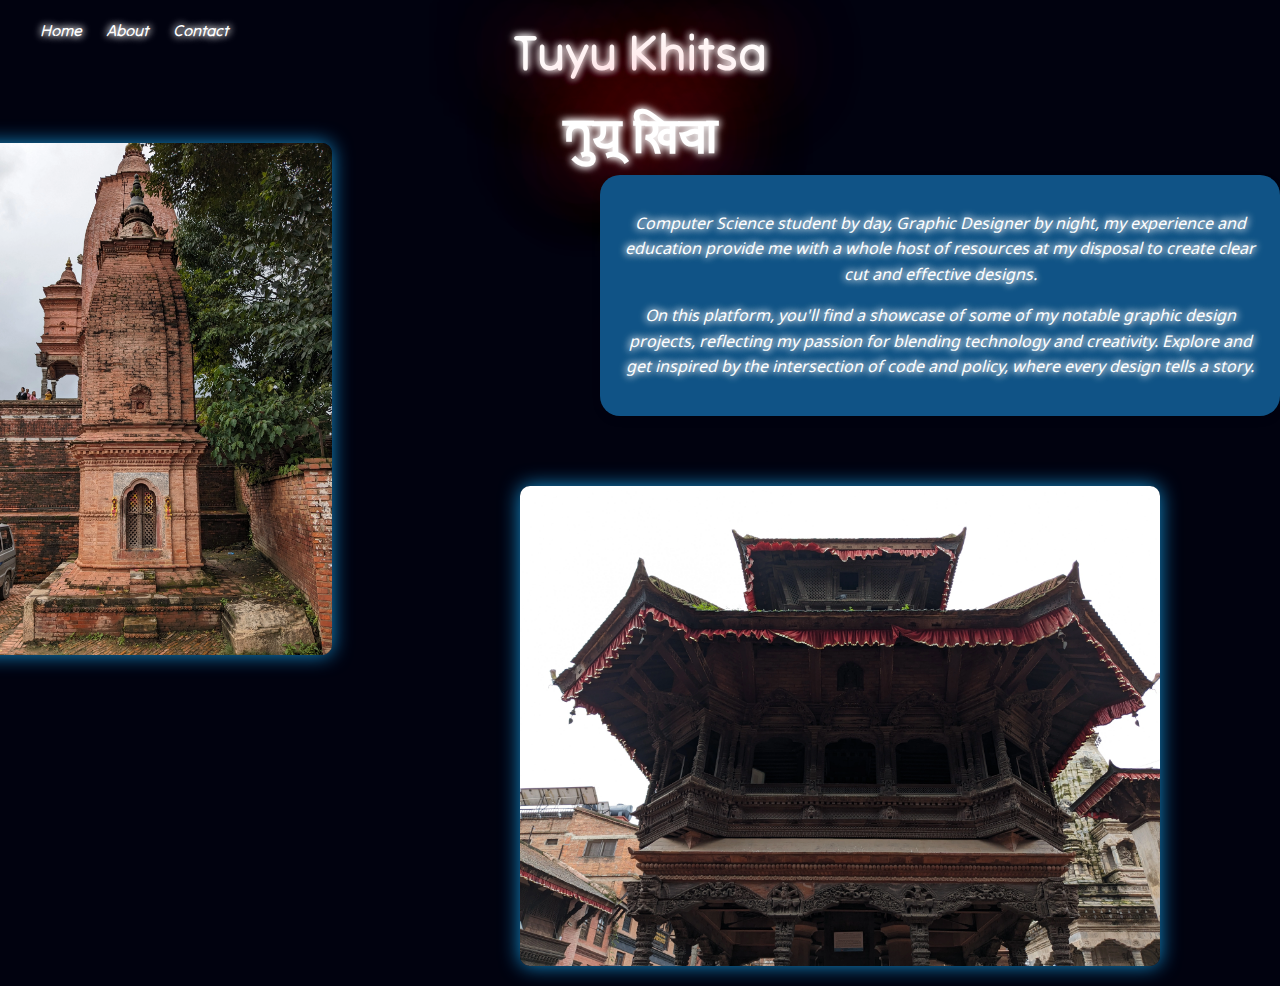
==== about.html @ 087bd81b "Add files via upload" ====
<!DOCTYPE html>
<html lang="en">
<head>
    <link rel="preconnect" href="https://fonts.googleapis.com">
    <link rel="preconnect" href="https://fonts.gstatic.com" crossorigin>
    <link href="https://fonts.googleapis.com/css2?family=Noto+Sans+Newa&display=swap" rel="stylesheet">
    <link rel="stylesheet" href="https://fonts.googleapis.com/css?family=Tilt Neon">
    <meta charset="UTF-8" />
    <meta http-equiv="X-UA-Compatible" content="IE=edge" />
    <meta name="viewport" content="width=device-width, initial-scale=1.0" />
    <link rel="stylesheet" href="styles.css" />
    <title>About Tuyu Khitsa</title>
</head>
<body>
    <nav>
        <ul class="neonWhite">
            <li><a href="index.html">Home</a></li>
            <li><a href="about.html">About</a></li>
            <li><a href="contact.html">Contact</a></li>
        </ul>
    </nav>
    <header>
        <div class="neonSign">      
            <h1 class="neonText">Tuyu Khitsa</h1>
            <h2 class="neonText">𑐟𑐸𑐫𑐸 𑐏𑐶𑐔𑐵</h2>
        </div>
        <div class="image-container">
            <img src="images\PXL_20230825_101755436.webp" class="image-left">
            <div class="textbox_about">
                <p class="neonWhite">Computer Science student by day, Graphic Designer by night, my experience and education provide me with a whole host of resources at my disposal to create clear cut and effective designs.</p>
                <p class="neonWhite">On this platform, you'll find a showcase of some of my notable graphic design projects, reflecting my passion for blending technology and creativity. Explore and get inspired by the intersection of code and policy, where every design tells a story.</p>
            </div>
            <img src="images\PXL_20230825_101028507.webp" class="image-center">
        </div>
    </header>
</body>
</html>
---- styles.css ----
@font-face {
    font-family: 'Midheim';
    src: url('font\Midheim.ttf') format('truetype');
}

body {
    font-family: 'Arial', sans-serif;
    background-color: #01020f;
    margin: 0;
    padding: 0;
}

nav ul {
    list-style-type: none;
    margin: 0;
    margin-left: 40px;
    margin-top: 20px;
    padding: 0;
}

nav ul li {
    display: inline;
    margin-right: 20px;
}

nav a {
    text-decoration: none;
    color: white;
    font-family: "Tilt Neon";
    font-style: italic;
}

h4{
    font-family: "Midheim";
    font-size: 1000%;
    color: #fff;
    font-weight: 300;
    margin-top: 60px;
    margin-left: 20px;
}

h5{
    font-family: "Midheim";
    font-size: 600%;
    color: #fff;
    font-weight: 300;
    margin-top: -190px;
    margin-left: 20px;
}

h6{
    font-family: "Midheim";
    font-size: 300%;
    color: #fff;
    font-weight: 300;
    margin-top: -130px;
    margin-left: 20px;
}

a:link { 
    text-decoration: none; 
} 
a:visited { 
    text-decoration: none; 
} 
a:hover { 
    text-decoration: none; 
} 
a:active { 
    text-decoration: none; 
}

.neonWhite {
    color: #FFFFFF;
    text-shadow:
    0 0 7px #fff,
    0 0 10px #fff,
    0 0 92px #FFFFFF;
    font-style: italic;
}

.neonText {
    color: #fff;
    text-shadow:
        0 0 7px #fff,
        0 0 10px #fff,
        0 0 92px rgb(255, 15, 67),
        0 0 102px rgb(255, 0, 37);
}

.neonHaluka {
    text-shadow:
        0 0 7px #fff;
}

.textbox {
    background-color: #105386;
    box-shadow: 0 4px 8px rgba(0, 0, 0, 0.1);
    padding: 20px;
    text-align: center;
    margin: 40px auto;
    margin-bottom: -50px;
    margin-top: 70px;
    width: 70%;
    border-radius: 20px;
    position: relative;
    animation: neon 1.5s ease-in-out infinite alternate;
}

.textbox_about {
    background-color: #105386;
    box-shadow: 0 4px 8px rgba(0, 0, 0, 0.1);
    padding: 20px;
    text-align: center;
    margin: 40px auto;
    margin-bottom: 50px;
    margin-top: -500px;
    margin-left: 600px;
    width: 50%;
    border-radius: 20px;
    position: relative;
    animation: neon 1.5s ease-in-out infinite alternate;
    justify-self: right;
}

@keyframes neon {
    0% {
        box-shadow: 0 0 10px #1ab2ff, 0 0 20px #1ab2ff, 0 0 30px #1ab2ff;
    }
    100% {
        box-shadow: 0 0 20px #1ab2ff, 0 0 30px #1ab2ff, 0 0 40px #1ab2ff;
    }
}

.logo-container {
    display: flex;
    flex-wrap: wrap;
    justify-content: space-around;
    align-items: center;
    margin-top: 100px;
}

.logo-box {
    width: 200px; /* Adjust the width as needed */
    margin: 20px;
    box-shadow: 0 0 20px #1ab2ff;
}

.logo-image {
    max-width: 100%;
    height: auto;
}

.container {
    display: flex;
    flex-wrap: wrap;
    justify-content: space-between;
    align-items: center;
    height: 100vh;
    margin-top: 100px;
}

.box {
    background-color: rgb(16, 83, 134, 0.4);
    box-shadow: 0 4px 8px rgba(0, 0, 0, 0.1), 0 -5px 10px #1ab2ff; /* Adjusted glow effect on top */
    padding: 80px;
    margin: 0px;
    text-align: right;
    width: 100%; /* Changed width to 100% for each box to go end to end */
    box-sizing: border-box;
    animation: flicker 1.5s ; /* Added flicker effect */
    position: relative;
    overflow: hidden;
}

.box:hover::after {
    content: "Take a closer look"; /* Add your description text here */
    display: block;
    color: white;
    background-color: rgba(103, 103, 103, 0.7);
    padding: 150px;
    border-radius: 10px;
    position: absolute;
    bottom: 0;
    left: -100% ;
    width: 40%;
    box-sizing: border-box;
    font-style: italic;
    text-shadow: 0 0 7px #fff;
    animation: slideInLeft 0.5s forwards;
}

.boxL {
    background-color: rgb(16, 83, 134, 0.4);
    box-shadow: 0 4px 8px rgba(0, 0, 0, 0.1), 0 -5px 10px #1ab2ff; /* Adjusted glow effect on top */
    padding: 80px;
    margin: 0px;
    text-align: left;
    width: 100%; /* Changed width to 100% for each box to go end to end */
    box-sizing: border-box;
    animation: flicker 1.5s ; /* Added flicker effect */
    position: relative;
    overflow: hidden;
}

.boxL:hover::after {
    content: "Take a closer look"; /* Add your description text here */
    display: block;
    color: white;
    background-color: rgba(103, 103, 103, 0.7);
    padding: 150px;
    border-radius: 10px;
    position: absolute;
    bottom: 0;
    right: -100%;
    width: 40%;
    box-sizing: border-box;
    font-style: italic;
    text-shadow: 0 0 7px #fff;
    animation: slideIn 0.5s forwards;
}

.imageR, .imageL {
    max-width: calc(100% - 40px); /* Adjust as needed to account for margin */
    height: 600px;
    margin-top: -300px;
    margin-bottom: -400px;
    display: block;
    position: relative;
    opacity: 80%;
}

.imageR {
    float: right;
    margin-left: -200px; /* Remove margin-left */
    margin-right: -200px; /* Remove margin-right */
}

.imageL {
    float: left;
    margin-right: 40; 
    margin-left: -200px; 
}

.image-container {
    display: flex;
    flex-direction: column;
    align-items: center;
}

.image-center {
    max-width: 50%;
    height: auto;
    box-shadow: 0 0 20px rgba(26, 178, 255, 0.8);
    border-radius: 10px;
    margin: 20px 0;
    margin-left: 400px;
}

.image-left {
    max-width: 30%;
    height: auto;
    box-shadow: 0 0 20px rgba(26, 178, 255, 0.8);
    border-radius: 10px;
    margin: 20px 0;
    margin-left: -1000px;
}

@keyframes slideIn {
    0% {
        right: -100%; /* Changed left to right */
    }
    100% {
        right: 0;
    }
}

@keyframes slideInLeft {
    0% {
        left: -100%; /* Changed right to left */
    }
    100% {
        left: 0;
    }
}

p {
    color: #FFFFFF;
    font-size: 16px;
    line-height: 1.6;
    font-family: 'Noto Sans Newa', sans-serif;
}

.neonSign {
    border-width: 20px;
    border-color: #FFFFFF;
    border:
        0 0 7px #fff,
        0 0 10px #fff,

        0 0 92px rgb(255, 15, 67),
        0 0 102px rgb(255, 0, 37);
    border-radius: 40px;
}

h1 {
    color: #FFFFFF;
    font-family: "Tilt Neon";
    font-weight: lighter;
    text-align: center;
    margin-top: -20px;
    margin-bottom: -25px;
    font-size: 50px;
}

h2 {
    color: #FFFFFF;
    font-family: "Noto Sans Newa", sans-serif;
    text-align: center;
    font-size: xx-large;
    margin-bottom: -50px;
    font-size: 50px;
}

h3 {
    color: #FFFFFF;
    font-size: xx-large;
    font-weight: 400;
}
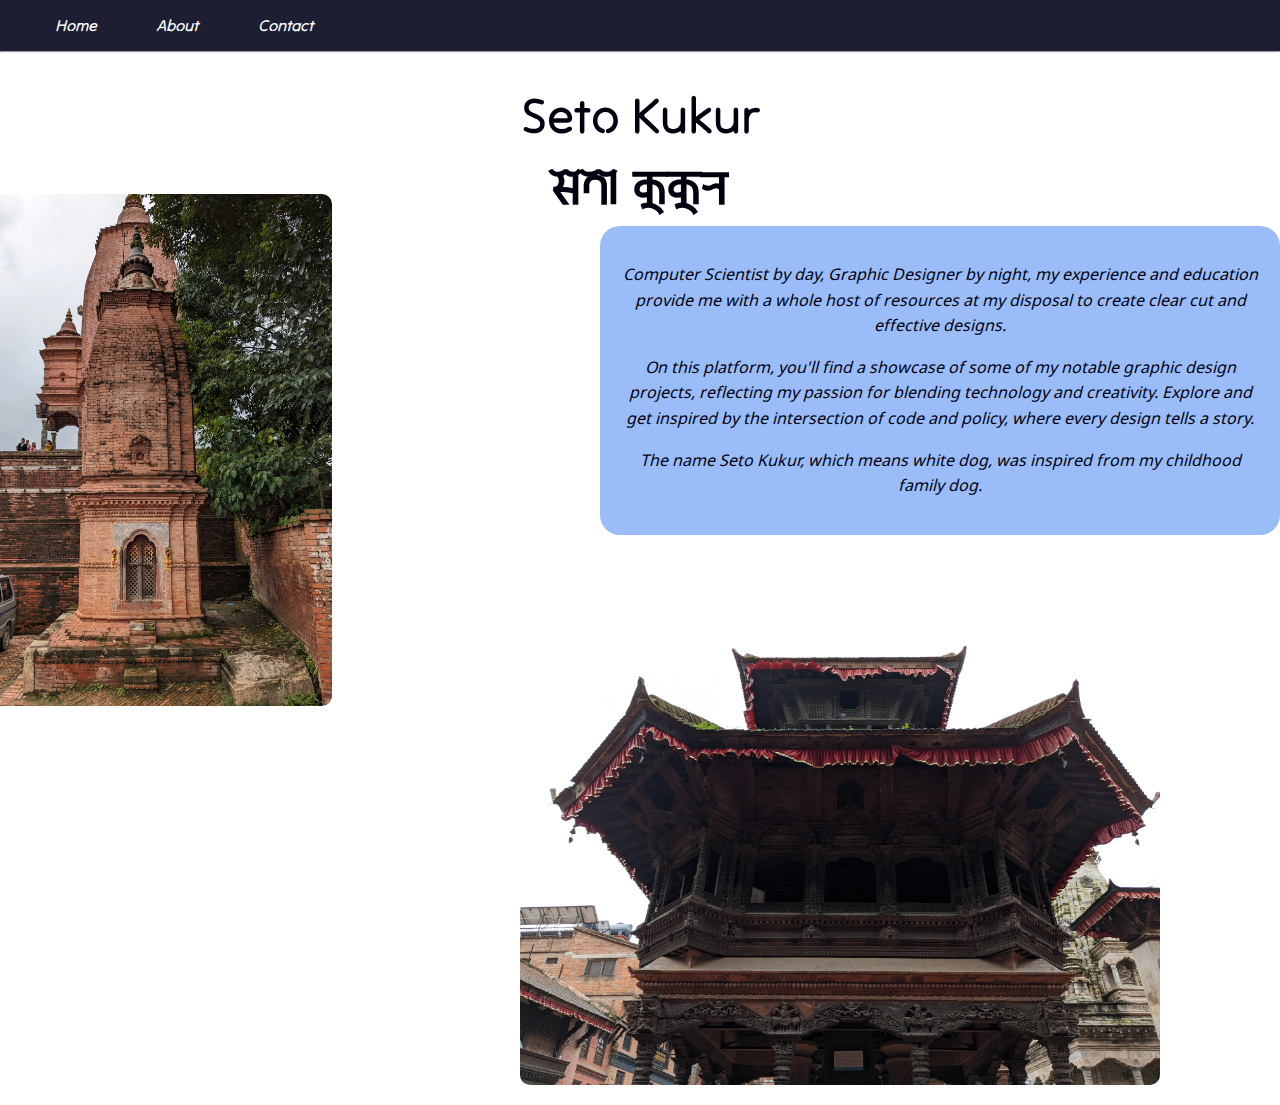
==== commit 1f92b4dc: "Update" ====
--- a/about.html
+++ b/about.html
@@ -9,7 +9,7 @@
     <meta http-equiv="X-UA-Compatible" content="IE=edge" />
     <meta name="viewport" content="width=device-width, initial-scale=1.0" />
     <link rel="stylesheet" href="styles.css" />
-    <title>About Tuyu Khitsa</title>
+    <title>About Seto Kukur</title>
 </head>
 <body>
     <nav>
@@ -18,17 +18,19 @@
             <li><a href="about.html">About</a></li>
             <li><a href="contact.html">Contact</a></li>
         </ul>
+        <hr>
     </nav>
     <header>
         <div class="neonSign">      
-            <h1 class="neonText">Tuyu Khitsa</h1>
-            <h2 class="neonText">𑐟𑐸𑐫𑐸 𑐏𑐶𑐔𑐵</h2>
+            <h1 class="neonText">Seto Kukur</h1>
+            <h2 class="neonText">𑐳𑐾𑐟𑑀 𑐎𑐸𑐎𑐸𑐬</h2>
         </div>
         <div class="image-container">
             <img src="images\PXL_20230825_101755436.webp" class="image-left">
             <div class="textbox_about">
-                <p class="neonWhite">Computer Science student by day, Graphic Designer by night, my experience and education provide me with a whole host of resources at my disposal to create clear cut and effective designs.</p>
+                <p class="neonWhite">Computer Scientist by day, Graphic Designer by night, my experience and education provide me with a whole host of resources at my disposal to create clear cut and effective designs.</p>
                 <p class="neonWhite">On this platform, you'll find a showcase of some of my notable graphic design projects, reflecting my passion for blending technology and creativity. Explore and get inspired by the intersection of code and policy, where every design tells a story.</p>
+                <p class="neonWhite">The name Seto Kukur, which means white dog, was inspired from my childhood family dog.</p>
             </div>
             <img src="images\PXL_20230825_101028507.webp" class="image-center">
         </div>
--- a/styles.css
+++ b/styles.css
@@ -1,106 +1,110 @@
 @font-face {
     font-family: 'Midheim';
-    src: url('font\Midheim.ttf') format('truetype');
-}
-
-body {
+    src: url('font/Midheim.ttf') format('truetype');
+}
+
+title {
+    text-align: left;
+}
+
+body, html {
     font-family: 'Arial', sans-serif;
-    background-color: #01020f;
+    background-color: #ffffff;
     margin: 0;
     padding: 0;
 }
 
+nav {
+    background-color: #1d1e32;
+    margin: 0;
+    padding: 0;
+}
+
 nav ul {
-    list-style-type: none;
-    margin: 0;
-    margin-left: 40px;
-    margin-top: 20px;
-    padding: 0;
+    margin-top: 0;
+    padding-top: 15px;
 }
 
 nav ul li {
     display: inline;
-    margin-right: 20px;
+    list-style-type: none;
+    margin: 20px 40px 0 0;
+    padding: 0;
 }
 
 nav a {
     text-decoration: none;
-    color: white;
+    color: #ffffff;
     font-family: "Tilt Neon";
     font-style: italic;
-}
-
-h4{
+    margin-left: 15px;
+    transition: color 1s ease;
+}
+
+nav a:hover {
+    background-color: #ffffff;
+    color: #1d1e32; 
+    text-decoration: underline;
+}
+
+h4 {
     font-family: "Midheim";
     font-size: 1000%;
-    color: #fff;
+    color: #01020f;
     font-weight: 300;
     margin-top: 60px;
     margin-left: 20px;
 }
 
-h5{
+h5 {
     font-family: "Midheim";
     font-size: 600%;
-    color: #fff;
+    color: #01020f;
     font-weight: 300;
     margin-top: -190px;
     margin-left: 20px;
 }
 
-h6{
+h6 {
     font-family: "Midheim";
     font-size: 300%;
-    color: #fff;
+    color: #01020f;
     font-weight: 300;
     margin-top: -130px;
     margin-left: 20px;
 }
 
-a:link { 
+a:link, a:visited, a:hover, a:active { 
     text-decoration: none; 
-} 
-a:visited { 
-    text-decoration: none; 
-} 
-a:hover { 
-    text-decoration: none; 
-} 
-a:active { 
-    text-decoration: none; 
 }
 
 .neonWhite {
-    color: #FFFFFF;
-    text-shadow:
-    0 0 7px #fff,
-    0 0 10px #fff,
-    0 0 92px #FFFFFF;
-    font-style: italic;
+    color: #01020f;
+    font-style: italic;
+}
+
+.neonWhite:hover::after {
+    text-decoration: none;
+    color: #01020f;
+    font-style: italic;
+    font-weight: bold;
+}
+
+.neonText, .neonHaluka {
+    color: #01020f;
 }
 
 .neonText {
-    color: #fff;
-    text-shadow:
-        0 0 7px #fff,
-        0 0 10px #fff,
-        0 0 92px rgb(255, 15, 67),
-        0 0 102px rgb(255, 0, 37);
-}
-
-.neonHaluka {
-    text-shadow:
-        0 0 7px #fff;
+    margin-top: 30px;
+    animation: text 3s 1;
 }
 
 .textbox {
-    background-color: #105386;
-    box-shadow: 0 4px 8px rgba(0, 0, 0, 0.1);
+    background-color: #9abdfa;
+    box-shadow: #01020f;
     padding: 20px;
     text-align: center;
-    margin: 40px auto;
-    margin-bottom: -50px;
-    margin-top: 70px;
+    margin: 70px auto 0;
     width: 70%;
     border-radius: 20px;
     position: relative;
@@ -108,28 +112,14 @@
 }
 
 .textbox_about {
-    background-color: #105386;
-    box-shadow: 0 4px 8px rgba(0, 0, 0, 0.1);
+    background-color: #9abdfa;
     padding: 20px;
     text-align: center;
-    margin: 40px auto;
-    margin-bottom: 50px;
-    margin-top: -500px;
-    margin-left: 600px;
+    margin: -500px auto 50px 600px;
     width: 50%;
     border-radius: 20px;
     position: relative;
-    animation: neon 1.5s ease-in-out infinite alternate;
     justify-self: right;
-}
-
-@keyframes neon {
-    0% {
-        box-shadow: 0 0 10px #1ab2ff, 0 0 20px #1ab2ff, 0 0 30px #1ab2ff;
-    }
-    100% {
-        box-shadow: 0 0 20px #1ab2ff, 0 0 30px #1ab2ff, 0 0 40px #1ab2ff;
-    }
 }
 
 .logo-container {
@@ -141,9 +131,8 @@
 }
 
 .logo-box {
-    width: 200px; /* Adjust the width as needed */
+    width: 400px; /* Adjust the width as needed */
     margin: 20px;
-    box-shadow: 0 0 20px #1ab2ff;
 }
 
 .logo-image {
@@ -161,23 +150,24 @@
 }
 
 .box {
-    background-color: rgb(16, 83, 134, 0.4);
-    box-shadow: 0 4px 8px rgba(0, 0, 0, 0.1), 0 -5px 10px #1ab2ff; /* Adjusted glow effect on top */
+    background-color: #ffffff;
+    box-shadow: 0 4px 8px rgba(0, 0, 0, 0.1);
     padding: 80px;
-    margin: 0px;
+    margin: 20px; 
     text-align: right;
-    width: 100%; /* Changed width to 100% for each box to go end to end */
+    width: calc(100% - 40px); 
+    border-radius: 20px; 
     box-sizing: border-box;
-    animation: flicker 1.5s ; /* Added flicker effect */
     position: relative;
     overflow: hidden;
+    border: 1px solid black; /* Added black border */
 }
 
 .box:hover::after {
-    content: "Take a closer look"; /* Add your description text here */
+    content: "Take a closer look"; 
     display: block;
     color: white;
-    background-color: rgba(103, 103, 103, 0.7);
+    background-color: rgba(0, 0, 0, 0.529);
     padding: 150px;
     border-radius: 10px;
     position: absolute;
@@ -186,28 +176,28 @@
     width: 40%;
     box-sizing: border-box;
     font-style: italic;
-    text-shadow: 0 0 7px #fff;
     animation: slideInLeft 0.5s forwards;
 }
 
 .boxL {
-    background-color: rgb(16, 83, 134, 0.4);
-    box-shadow: 0 4px 8px rgba(0, 0, 0, 0.1), 0 -5px 10px #1ab2ff; /* Adjusted glow effect on top */
+    background-color: #ffffff;
+    box-shadow: 0 4px 8px rgba(0, 0, 0, 0.1); 
     padding: 80px;
-    margin: 0px;
+    margin: 20px; 
     text-align: left;
-    width: 100%; /* Changed width to 100% for each box to go end to end */
+    width: calc(100% - 40px);
+    border-radius: 20px; 
     box-sizing: border-box;
-    animation: flicker 1.5s ; /* Added flicker effect */
     position: relative;
     overflow: hidden;
+    border: 1px solid black; /* Added black border */
 }
 
 .boxL:hover::after {
-    content: "Take a closer look"; /* Add your description text here */
+    content: "Take a closer look"; 
     display: block;
     color: white;
-    background-color: rgba(103, 103, 103, 0.7);
+    background-color: rgba(0, 0, 0, 0.529);
     padding: 150px;
     border-radius: 10px;
     position: absolute;
@@ -216,15 +206,13 @@
     width: 40%;
     box-sizing: border-box;
     font-style: italic;
-    text-shadow: 0 0 7px #fff;
     animation: slideIn 0.5s forwards;
 }
 
 .imageR, .imageL {
-    max-width: calc(100% - 40px); /* Adjust as needed to account for margin */
+    max-width: calc(100% - 40px);
     height: 600px;
-    margin-top: -300px;
-    margin-bottom: -400px;
+    margin: -300px 0 -400px;
     display: block;
     position: relative;
     opacity: 80%;
@@ -232,8 +220,8 @@
 
 .imageR {
     float: right;
-    margin-left: -200px; /* Remove margin-left */
-    margin-right: -200px; /* Remove margin-right */
+    margin-left: -200px; 
+    margin-right: -200px; 
 }
 
 .imageL {
@@ -251,7 +239,6 @@
 .image-center {
     max-width: 50%;
     height: auto;
-    box-shadow: 0 0 20px rgba(26, 178, 255, 0.8);
     border-radius: 10px;
     margin: 20px 0;
     margin-left: 400px;
@@ -260,15 +247,31 @@
 .image-left {
     max-width: 30%;
     height: auto;
-    box-shadow: 0 0 20px rgba(26, 178, 255, 0.8);
     border-radius: 10px;
     margin: 20px 0;
     margin-left: -1000px;
 }
 
+.title-container {
+    display: flex;
+    align-items:normal;
+    justify-content:flex-start;
+}
+
+.title-container .neonSign {
+    flex: 1;
+    text-align: left;
+}
+
+.title-container .title-image {
+    max-width: 200px;
+    height: auto;
+    margin-left: 20px;
+}
+
 @keyframes slideIn {
     0% {
-        right: -100%; /* Changed left to right */
+        right: -100%;
     }
     100% {
         right: 0;
@@ -277,7 +280,7 @@
 
 @keyframes slideInLeft {
     0% {
-        left: -100%; /* Changed right to left */
+        left: -100%;
     }
     100% {
         left: 0;
@@ -285,7 +288,7 @@
 }
 
 p {
-    color: #FFFFFF;
+    color: #01020f;
     font-size: 16px;
     line-height: 1.6;
     font-family: 'Noto Sans Newa', sans-serif;
@@ -294,17 +297,11 @@
 .neonSign {
     border-width: 20px;
     border-color: #FFFFFF;
-    border:
-        0 0 7px #fff,
-        0 0 10px #fff,
-
-        0 0 92px rgb(255, 15, 67),
-        0 0 102px rgb(255, 0, 37);
-    border-radius: 40px;
+    border: 0 0 7px #fff, 0 0 10px #fff;
 }
 
 h1 {
-    color: #FFFFFF;
+    color: #01020f;
     font-family: "Tilt Neon";
     font-weight: lighter;
     text-align: center;
@@ -314,7 +311,7 @@
 }
 
 h2 {
-    color: #FFFFFF;
+    color: #01020f;
     font-family: "Noto Sans Newa", sans-serif;
     text-align: center;
     font-size: xx-large;
@@ -323,7 +320,14 @@
 }
 
 h3 {
-    color: #FFFFFF;
+    color: #01020f;
     font-size: xx-large;
     font-weight: 400;
 }
+
+footer {
+    background-color: #1c1d31;
+    color: white;
+    padding: 20px;
+    text-align: center;
+}
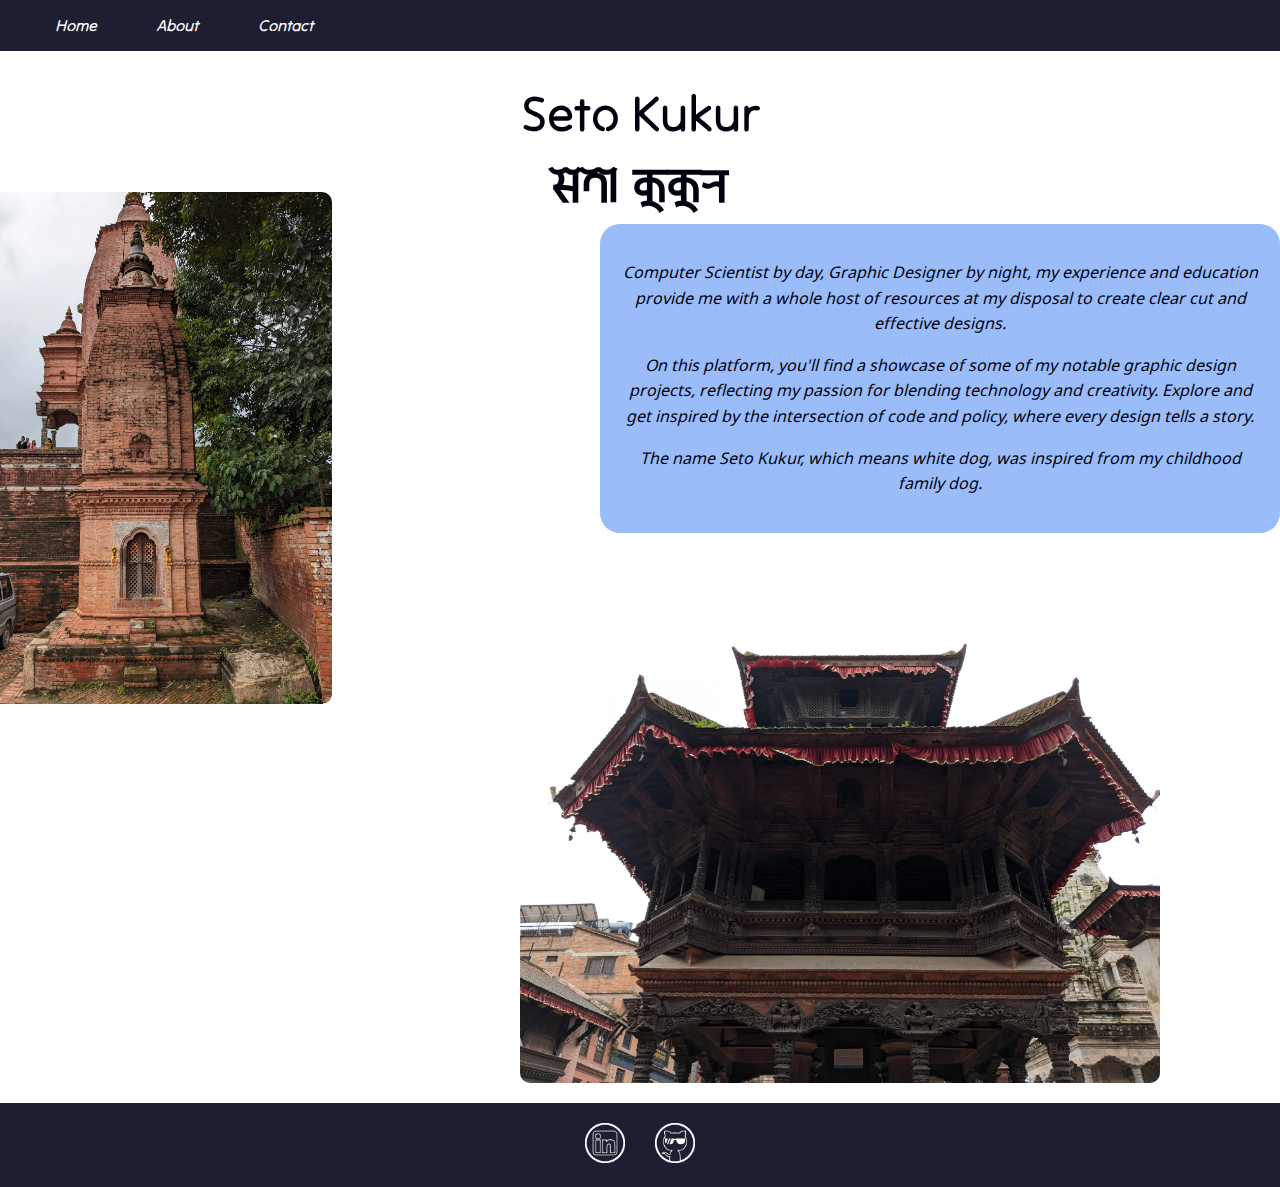
==== commit f91fe2da: "Form works" ====
--- a/about.html
+++ b/about.html
@@ -18,7 +18,6 @@
             <li><a href="about.html">About</a></li>
             <li><a href="contact.html">Contact</a></li>
         </ul>
-        <hr>
     </nav>
     <header>
         <div class="neonSign">      
@@ -35,5 +34,15 @@
             <img src="images\PXL_20230825_101028507.webp" class="image-center">
         </div>
     </header>
+    <footer>
+        <div class="footer-content">
+            <a href="https://www.linkedin.com/in/sreesh-poudyal-15977117b/" target="_blank">
+                <img src="images\indeed_logo.webp" alt="Github" />
+            </a>
+            <a href="https://github.com/sreesh101" target="_blank">
+                <img src="images\github_logo.webp" alt="Linkedin" />
+            </a>
+        </div>
+    </footer>
 </body>
 </html>
--- a/styles.css
+++ b/styles.css
@@ -10,8 +10,11 @@
 body, html {
     font-family: 'Arial', sans-serif;
     background-color: #ffffff;
+    height: 100%;
     margin: 0;
     padding: 0;
+    display: flex;
+    flex-direction: column;
 }
 
 nav {
@@ -145,7 +148,7 @@
     flex-wrap: wrap;
     justify-content: space-between;
     align-items: center;
-    height: 100vh;
+    flex: 1;
     margin-top: 100px;
 }
 
@@ -326,8 +329,28 @@
 }
 
 footer {
-    background-color: #1c1d31;
+    background-color: #1d1e32;
     color: white;
-    padding: 20px;
-    text-align: center;
-}
+    padding: 20px 0;
+    text-align: center;
+}
+
+.footer-content {
+    display: flex;
+    justify-content: center;
+    align-items: center;
+}
+
+.footer-content a {
+    margin: 0 15px;
+}
+
+.footer-content img {
+    width: 40px;
+    height: 40px;
+    transition: transform 0.3s;
+}
+
+.footer-content img:hover {
+    transform: scale(1.1);
+}
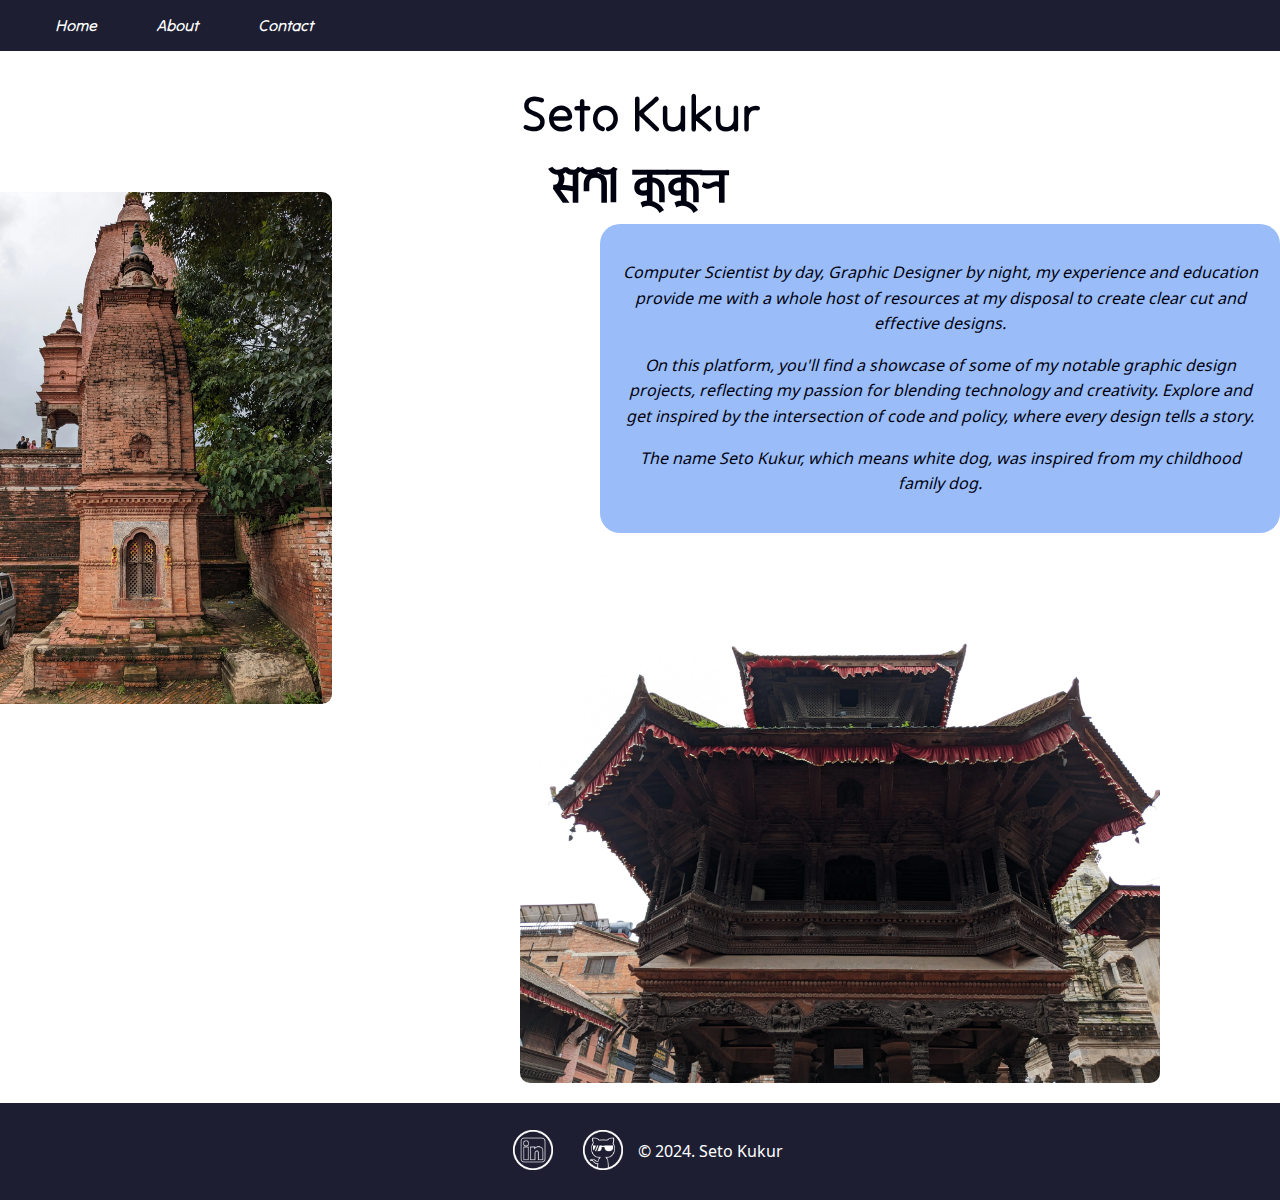
==== commit 9f57d430: "Copyright" ====
--- a/about.html
+++ b/about.html
@@ -42,6 +42,7 @@
             <a href="https://github.com/sreesh101" target="_blank">
                 <img src="images\github_logo.webp" alt="Linkedin" />
             </a>
+            <p class="whitewhite">© 2024. Seto Kukur</p>
         </div>
     </footer>
 </body>
--- a/styles.css
+++ b/styles.css
@@ -303,6 +303,10 @@
     border: 0 0 7px #fff, 0 0 10px #fff;
 }
 
+.whitewhite{
+    color: #FFFFFF;
+}
+
 h1 {
     color: #01020f;
     font-family: "Tilt Neon";
